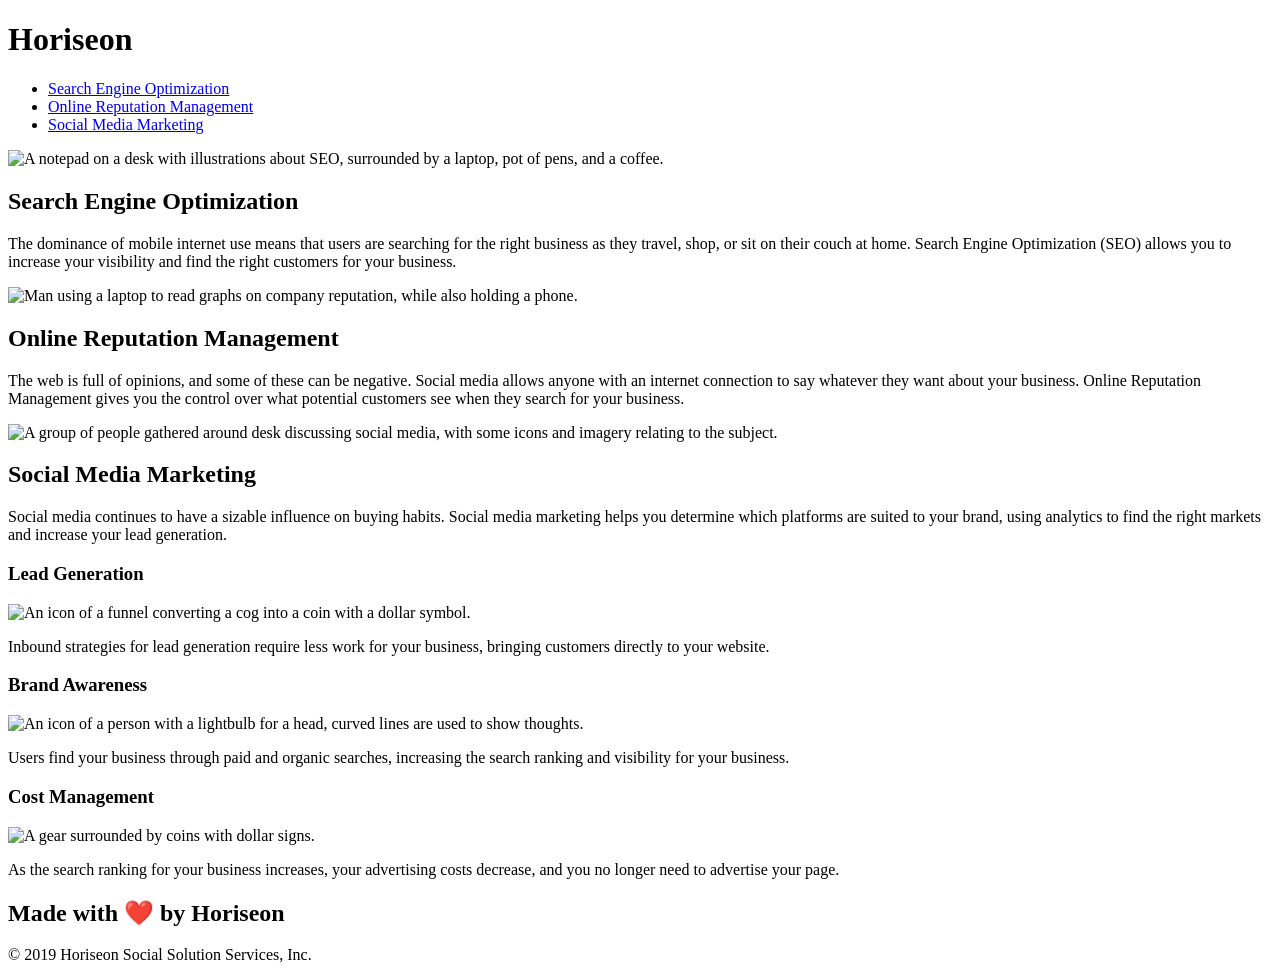
==== index.html @ f4a93204 "Made HTML the root." ====
<!DOCTYPE html>
<html lang="en-gb">

<head>
    <meta charset="UTF-8" />
    <link rel="stylesheet" href="./assets/css/style.css">
    <title>Horiseon AS Redesign</title>
</head>

<body>
    <header>
        <h1>Horiseon<article class="seo"></article></h1>
        <div>
            <ul>
                <li>
                    <a href="#search-engine-optimization">Search Engine Optimization</a>
                </li>
                <li>
                    <a href="#online-reputation-management">Online Reputation Management</a>
                </li>
                <li>
                    <a href="#social-media-marketing">Social Media Marketing</a>
                </li>
            </ul>
        </div>
    </header>
    <div class="hero"></div>
    <content class="benefit-lead">
        <section id="search-engine-optimization" class="search-engine-optimization">
            <img src="./assets/images/search-engine-optimization.jpg" class="float-left" alt="A notepad on a desk with illustrations about SEO, surrounded by a laptop, pot of pens, and a coffee."/>
            <h2>Search Engine Optimization</h2>
            <p>
                The dominance of mobile internet use means that users are searching for the right business as they travel, shop, or sit on their couch at home. Search Engine Optimization (SEO) allows you to increase your visibility and find the right customers for your business.
            </p>
        </section>
        <section id="online-reputation-management" class="online-reputation-management">
            <img src="./assets/images/online-reputation-management.jpg" class="float-right" alt="Man using a laptop to read graphs on company reputation, while also holding a phone."/>
            <h2>Online Reputation Management</h2>
            <p>
                The web is full of opinions, and some of these can be negative. Social media allows anyone with an internet connection to say whatever they want about your business. Online Reputation Management gives you the control over what potential customers see when they search for your business.
            </p>
        </section>
        <section id="social-media-marketing" class="social-media-marketing">
            <img src="./assets/images/social-media-marketing.jpg" class="float-left" alt="A group of people gathered around desk discussing social media, with some icons and imagery relating to the subject."/>
            <h2>Social Media Marketing</h2>
            <p>
                Social media continues to have a sizable influence on buying habits. Social media marketing helps you determine which platforms are suited to your brand, using analytics to find the right markets and increase your lead generation.
            </p>
        </section>
    </content>
    <content class="benefits">
        <section class="benefit-lead">
            <h3>Lead Generation</h3>
            <img src="./assets/images/lead-generation.png" alt="An icon of a funnel converting a cog into a coin with a dollar symbol."/>
            <p>
                Inbound strategies for lead generation require less work for your business, bringing customers directly to your website.
            </p>
        </section>
        <section class="benefit-brand">
            <h3>Brand Awareness</h3>
            <img src="./assets/images/brand-awareness.png" alt="An icon of a person with a lightbulb for a head, curved lines are used to show thoughts."/>
            <p>
                Users find your business through paid and organic searches, increasing the search ranking and visibility for your business.
            </p>
        </section>
        <section class="benefit-cost">
            <h3>Cost Management</h3>
            <img src="./assets/images/cost-management.png" alt="A gear surrounded by coins with dollar signs."/>
            <p>
                As the search ranking for your business increases, your advertising costs decrease, and you no longer need to advertise your page.
            </p>
        </section>
    </content>
    <Footer class="footer">
        <h2>Made with ❤️️ by Horiseon</h2>
        <p>
            &copy; 2019 Horiseon Social Solution Services, Inc.
        </p>
    </footer>
</body>

</html>
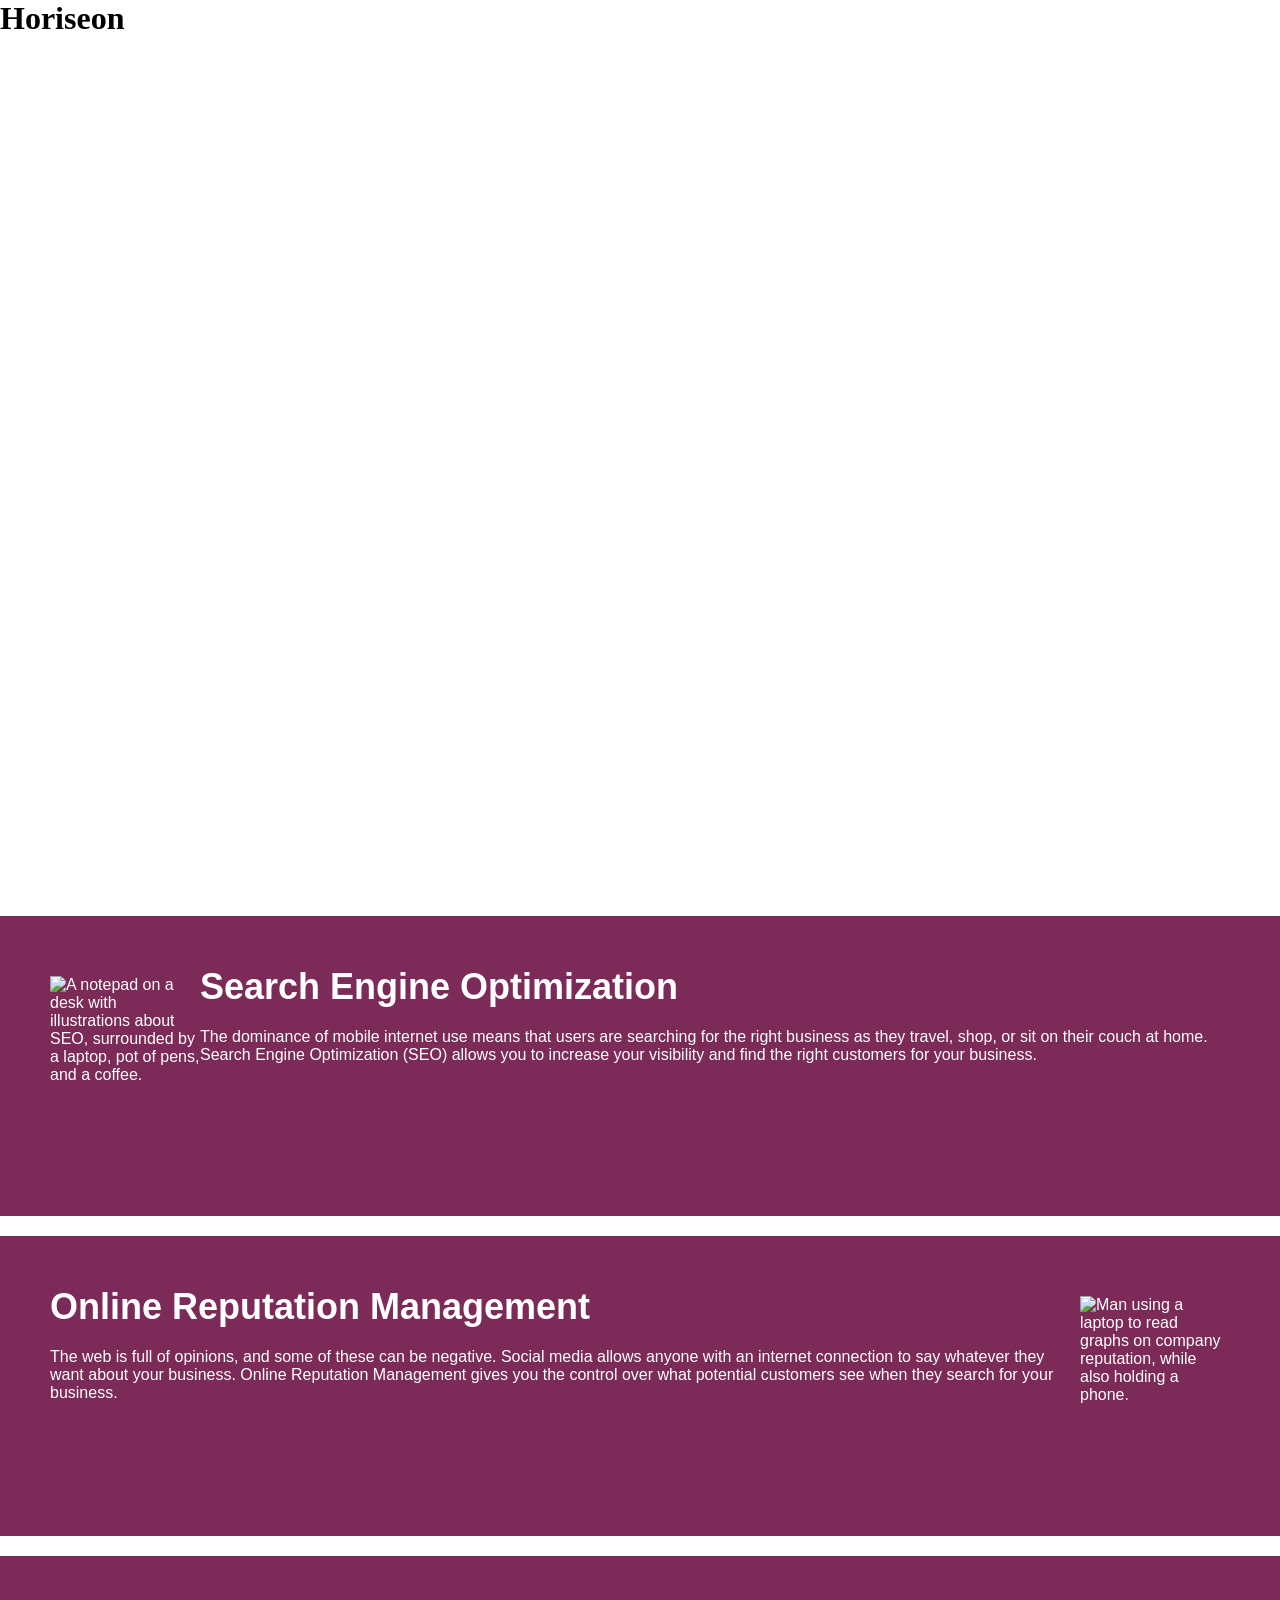
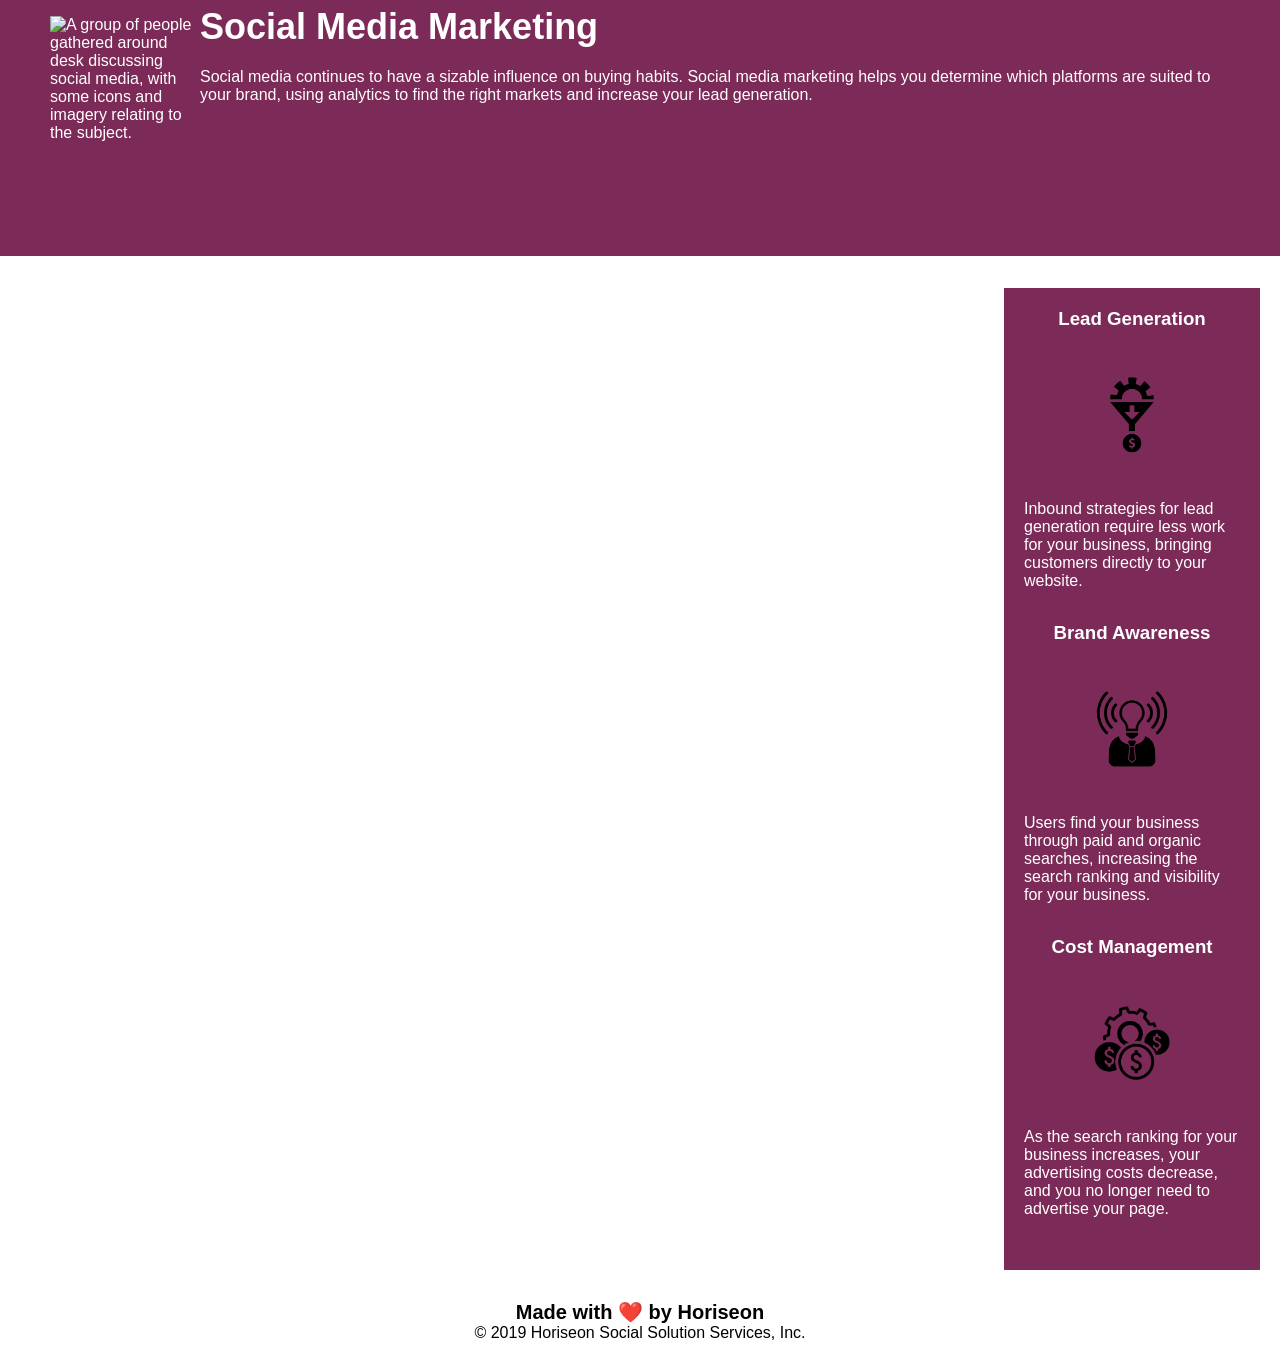
==== commit 20d7144e: "Fixed styling and image references" ====
--- a/index.html
+++ b/index.html
@@ -3,8 +3,8 @@
 
 <head>
     <meta charset="UTF-8" />
-    <link rel="stylesheet" href="./assets/css/style.css">
-    <title>Horiseon AS Redesign</title>
+    <link rel="stylesheet" href="./starter/assets/css/style.css">
+    <title>Horiseon Redesign</title>
 </head>
 
 <body>
@@ -25,53 +25,53 @@
         </div>
     </header>
     <div class="hero"></div>
-    <content class="benefit-lead">
-        <section id="search-engine-optimization" class="search-engine-optimization">
-            <img src="./assets/images/search-engine-optimization.jpg" class="float-left" alt="A notepad on a desk with illustrations about SEO, surrounded by a laptop, pot of pens, and a coffee."/>
+    <main class="benefit-lead">
+        <section class="search-engine-optimization">
+            <img src="./starter/assets/images/search-engine-optimization.jpg" class="float-left" alt="A notepad on a desk with illustrations about SEO, surrounded by a laptop, pot of pens, and a coffee."/>
             <h2>Search Engine Optimization</h2>
             <p>
                 The dominance of mobile internet use means that users are searching for the right business as they travel, shop, or sit on their couch at home. Search Engine Optimization (SEO) allows you to increase your visibility and find the right customers for your business.
             </p>
         </section>
         <section id="online-reputation-management" class="online-reputation-management">
-            <img src="./assets/images/online-reputation-management.jpg" class="float-right" alt="Man using a laptop to read graphs on company reputation, while also holding a phone."/>
+            <img src="./starter/assets/images/online-reputation-management.jpg" class="float-right" alt="Man using a laptop to read graphs on company reputation, while also holding a phone."/>
             <h2>Online Reputation Management</h2>
             <p>
                 The web is full of opinions, and some of these can be negative. Social media allows anyone with an internet connection to say whatever they want about your business. Online Reputation Management gives you the control over what potential customers see when they search for your business.
             </p>
         </section>
         <section id="social-media-marketing" class="social-media-marketing">
-            <img src="./assets/images/social-media-marketing.jpg" class="float-left" alt="A group of people gathered around desk discussing social media, with some icons and imagery relating to the subject."/>
+            <img src="./starter/assets/images/social-media-marketing.jpg" class="float-left" alt="A group of people gathered around desk discussing social media, with some icons and imagery relating to the subject."/>
             <h2>Social Media Marketing</h2>
             <p>
                 Social media continues to have a sizable influence on buying habits. Social media marketing helps you determine which platforms are suited to your brand, using analytics to find the right markets and increase your lead generation.
             </p>
         </section>
-    </content>
-    <content class="benefits">
+    </main>
+    <main class="benefits">
         <section class="benefit-lead">
             <h3>Lead Generation</h3>
-            <img src="./assets/images/lead-generation.png" alt="An icon of a funnel converting a cog into a coin with a dollar symbol."/>
+            <img src="./starter/assets/images/lead-generation.png" alt="An icon of a funnel converting a cog into a coin with a dollar symbol."/>
             <p>
                 Inbound strategies for lead generation require less work for your business, bringing customers directly to your website.
             </p>
         </section>
         <section class="benefit-brand">
             <h3>Brand Awareness</h3>
-            <img src="./assets/images/brand-awareness.png" alt="An icon of a person with a lightbulb for a head, curved lines are used to show thoughts."/>
+            <img src="./starter/assets/images/brand-awareness.png" alt="An icon of a person with a lightbulb for a head, curved lines are used to show thoughts."/>
             <p>
                 Users find your business through paid and organic searches, increasing the search ranking and visibility for your business.
             </p>
         </section>
         <section class="benefit-cost">
             <h3>Cost Management</h3>
-            <img src="./assets/images/cost-management.png" alt="A gear surrounded by coins with dollar signs."/>
+            <img src="./starter/assets/images/cost-management.png" alt="A gear surrounded by coins with dollar signs."/>
             <p>
                 As the search ranking for your business increases, your advertising costs decrease, and you no longer need to advertise your page.
             </p>
         </section>
-    </content>
-    <Footer class="footer">
+    </main>
+    <footer class="footer">
         <h2>Made with ❤️️ by Horiseon</h2>
         <p>
             &copy; 2019 Horiseon Social Solution Services, Inc.
--- a/starter/assets/css/style.css
+++ b/starter/assets/css/style.css
@@ -0,0 +1,184 @@
+* {
+    box-sizing: border-box;
+    padding: 0;
+    margin: 0;
+}
+
+.body {
+    background-color: #d9dcd6;
+}
+
+.header {
+    padding: 20px;
+    font-family: 'Trebuchet MS', 'Lucida Sans Unicode', 'Lucida Grande', 'Lucida Sans', Arial, sans-serif;
+    background-color: #7c2a57;
+    color: #ffffff;
+}
+
+.header h1 {
+    display: inline-block;
+    font-size: 48px;
+}
+
+.header h1, .seo {
+    color: #d9dcd6;
+}
+
+.header div {
+    padding-top: 15px;
+    margin-right: 20px;
+    float: right;
+    font-family: 'Gill Sans', 'Gill Sans MT', Calibri, 'Trebuchet MS', sans-serif;
+    font-size: 20px;
+}
+
+.header div ul {
+    list-style-type: none;
+}
+
+.header div ul li {
+    display: inline-block;
+    margin-left: 25px;
+}
+
+a {
+    color: #ffffff;
+    text-decoration: none;
+}
+
+p {
+    font-size: 16px;
+}
+
+.hero {
+    height: 800px;
+    width: 100%;
+    margin-bottom: 25px;
+    background-image: url("../images/digital-marketing-meeting.jpg");
+    background-size: cover;
+    background-position: center;
+}
+
+.float-left {
+    float: left;
+    margin-right: 25px;
+}
+
+.float-right {
+    float: right;
+    margin-left: 25px;
+}
+
+.content {
+    width: 75%;
+    display: inline-block;
+    margin-left: 20px;
+}
+
+.benefits {
+    margin-right: 20px;
+    padding: 20px;
+    clear: both;
+    float: right;
+    width: 20%;
+    height: 100%;
+    font-family: 'Gill Sans', 'Gill Sans MT', Calibri, 'Trebuchet MS', sans-serif;
+    background-color: #7c2a57;
+}
+
+.benefit-lead,
+.benefit-brand,
+.benefit-cost {
+    margin-bottom: 32px;
+    color: #ffffff;
+}
+
+.benefit-lead h3,
+.benefit-brand h3,
+.benefit-cost h3 {
+    margin-bottom: 10px;
+    text-align: center;
+}
+
+.benefit-lead img {
+    display: block;
+    margin: 10px auto;
+    max-width: 150px;
+}
+
+.benefit-brand img {
+    display: block;
+    margin: 10px auto;
+    max-width: 150px;
+}
+
+.benefit-cost img {
+    display: block;
+    margin: 10px auto;
+    max-width: 150px;
+}
+
+.search-engine-optimization {
+    margin-bottom: 20px;
+    padding: 50px;
+    height: 300px;
+    font-family: 'Gill Sans', 'Gill Sans MT', Calibri, 'Trebuchet MS', sans-serif;
+    background-color: #7c2a57;
+    color: #ffffff;
+}
+
+.online-reputation-management {
+    margin-bottom: 20px;
+    padding: 50px;
+    height: 300px;
+    font-family: 'Gill Sans', 'Gill Sans MT', Calibri, 'Trebuchet MS', sans-serif;
+    background-color: #7c2a57;
+    color: #ffffff;
+}
+
+.social-media-marketing {
+    margin-bottom: 20px;
+    padding: 50px;
+    height: 300px;
+    font-family: 'Gill Sans', 'Gill Sans MT', Calibri, 'Trebuchet MS', sans-serif;
+    background-color: #7c2a57;
+    color: #ffffff;
+}
+
+.search-engine-optimization img {
+    max-height: 200px;
+}
+
+.online-reputation-management img {
+    max-height: 200px;
+}
+
+.social-media-marketing img {
+    max-height: 200px;
+}
+
+.search-engine-optimization h2 {
+    margin-bottom: 20px;
+    font-size: 36px;
+}
+
+.online-reputation-management h2 {
+    margin-bottom: 20px;
+    font-size: 36px;
+}
+
+.social-media-marketing h2 {
+    margin-bottom: 20px;
+    font-size: 36px;
+}
+
+.footer {
+    padding: 30px;
+    clear: both;
+    font-family: 'Trebuchet MS', 'Lucida Sans Unicode', 'Lucida Grande', 'Lucida Sans', Arial, sans-serif;
+    text-align: center;
+}
+
+.footer h2 {
+    font-size: 20px;
+}
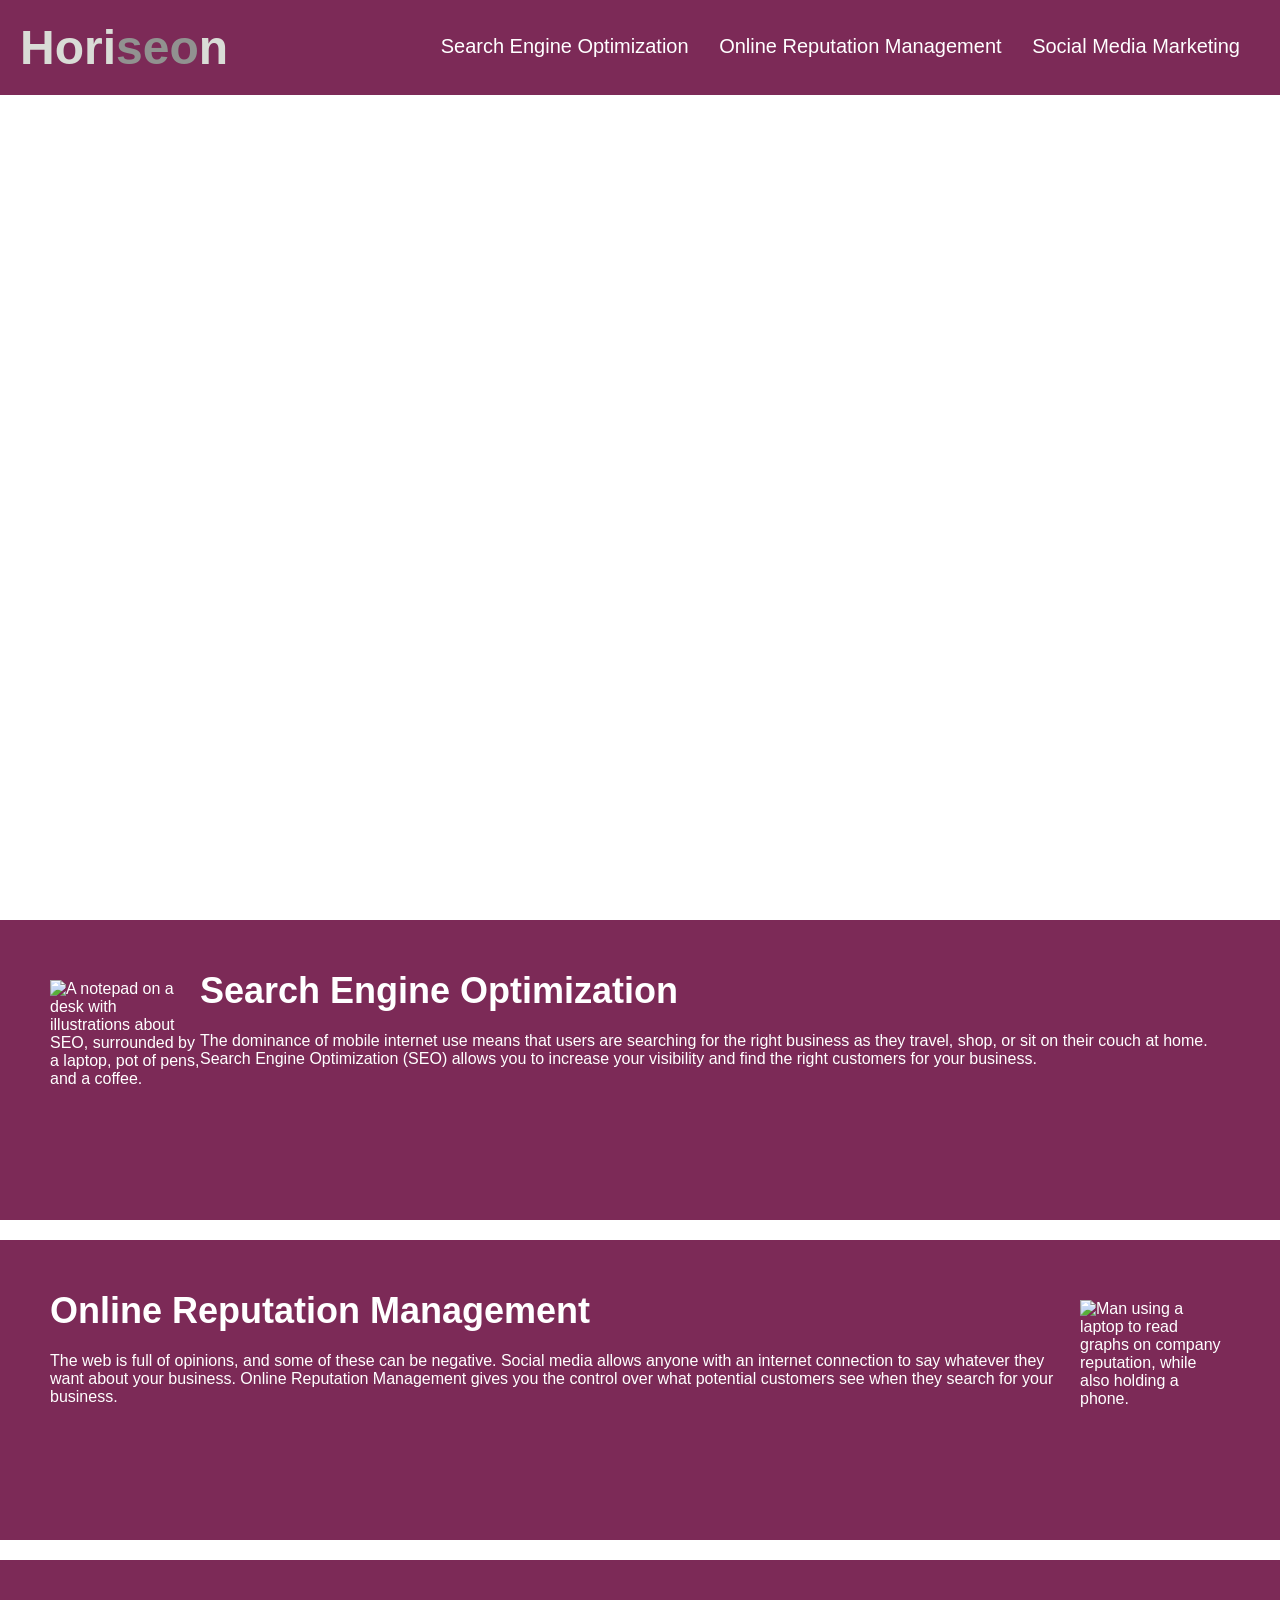
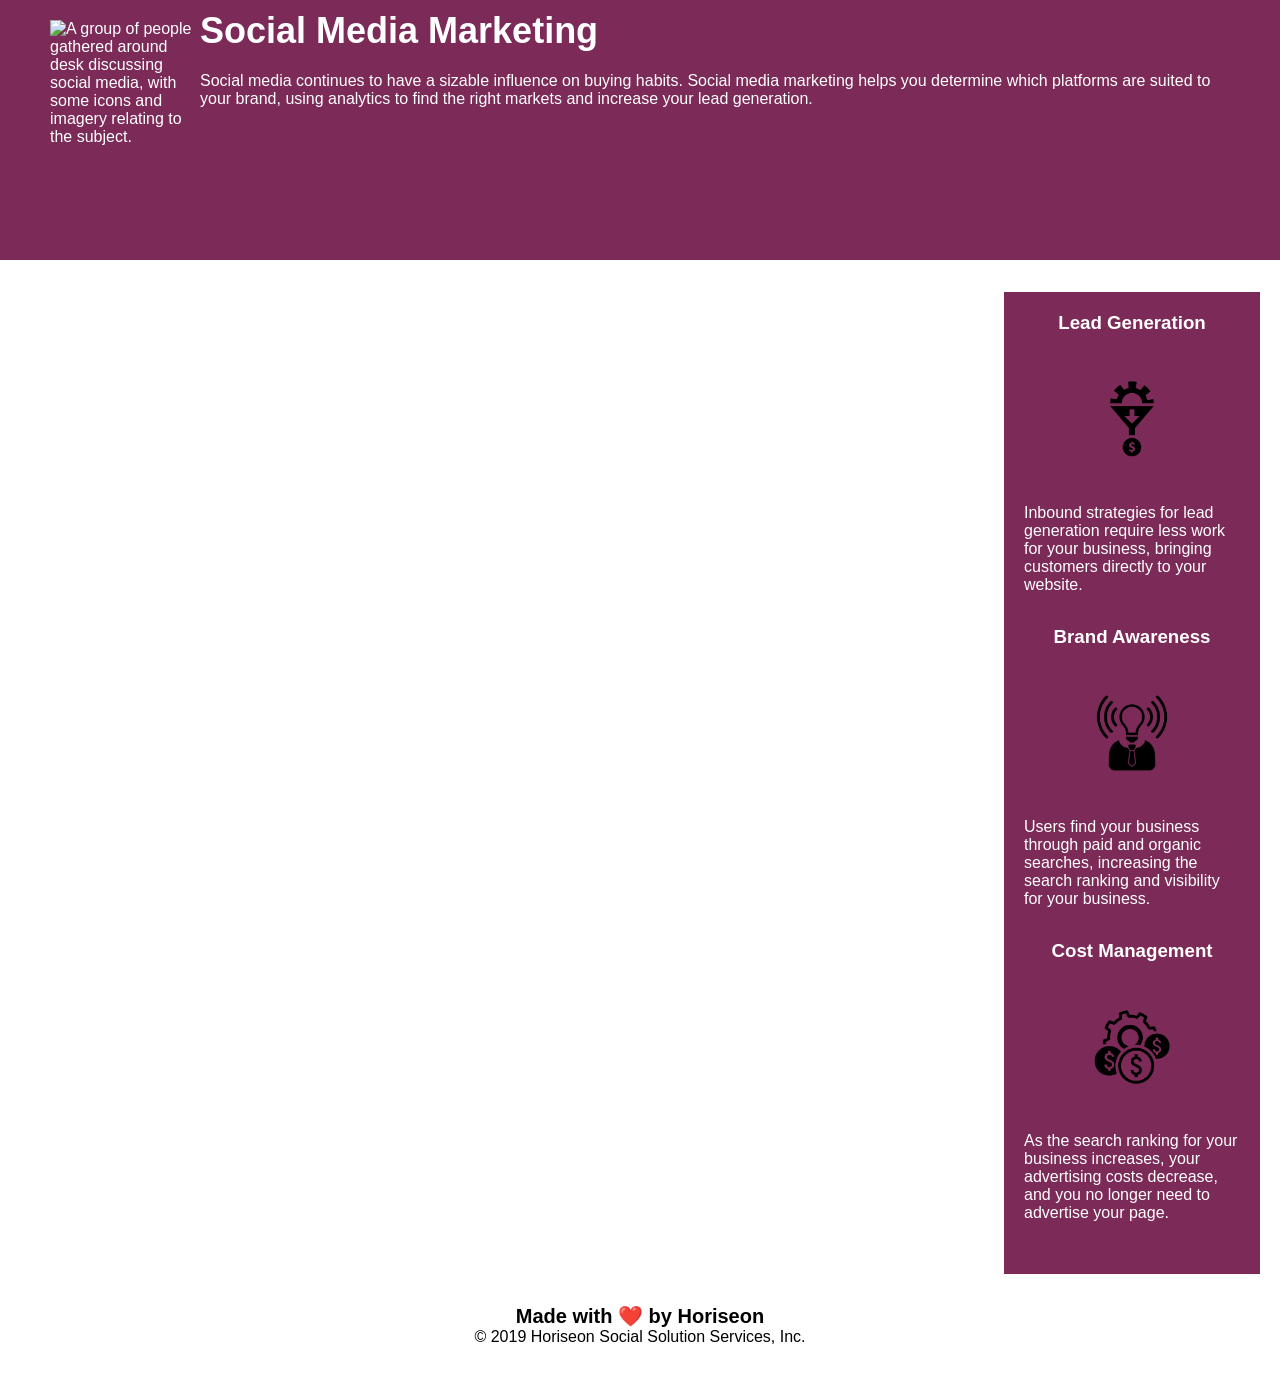
==== commit 50350fcc: "Fixed header styling and text." ====
--- a/index.html
+++ b/index.html
@@ -8,8 +8,8 @@
 </head>
 
 <body>
-    <header>
-        <h1>Horiseon<article class="seo"></article></h1>
+    <header class="header">
+        <h1>Hori<span class="seo">seo</span>n</h1>
         <div>
             <ul>
                 <li>
@@ -52,23 +52,23 @@
         <section class="benefit-lead">
             <h3>Lead Generation</h3>
             <img src="./starter/assets/images/lead-generation.png" alt="An icon of a funnel converting a cog into a coin with a dollar symbol."/>
-            <p>
+            <span>
                 Inbound strategies for lead generation require less work for your business, bringing customers directly to your website.
-            </p>
+            </span>
         </section>
         <section class="benefit-brand">
             <h3>Brand Awareness</h3>
             <img src="./starter/assets/images/brand-awareness.png" alt="An icon of a person with a lightbulb for a head, curved lines are used to show thoughts."/>
-            <p>
+            <span>
                 Users find your business through paid and organic searches, increasing the search ranking and visibility for your business.
-            </p>
+            </span>
         </section>
         <section class="benefit-cost">
             <h3>Cost Management</h3>
             <img src="./starter/assets/images/cost-management.png" alt="A gear surrounded by coins with dollar signs."/>
-            <p>
+            <span>
                 As the search ranking for your business increases, your advertising costs decrease, and you no longer need to advertise your page.
-            </p>
+            </span>
         </section>
     </main>
     <footer class="footer">
--- a/starter/assets/css/style.css
+++ b/starter/assets/css/style.css
@@ -20,8 +20,12 @@
     font-size: 48px;
 }
 
-.header h1, .seo {
+.header h1 {
     color: #d9dcd6;
+}
+
+.seo {
+    color: #919290
 }
 
 .header div {
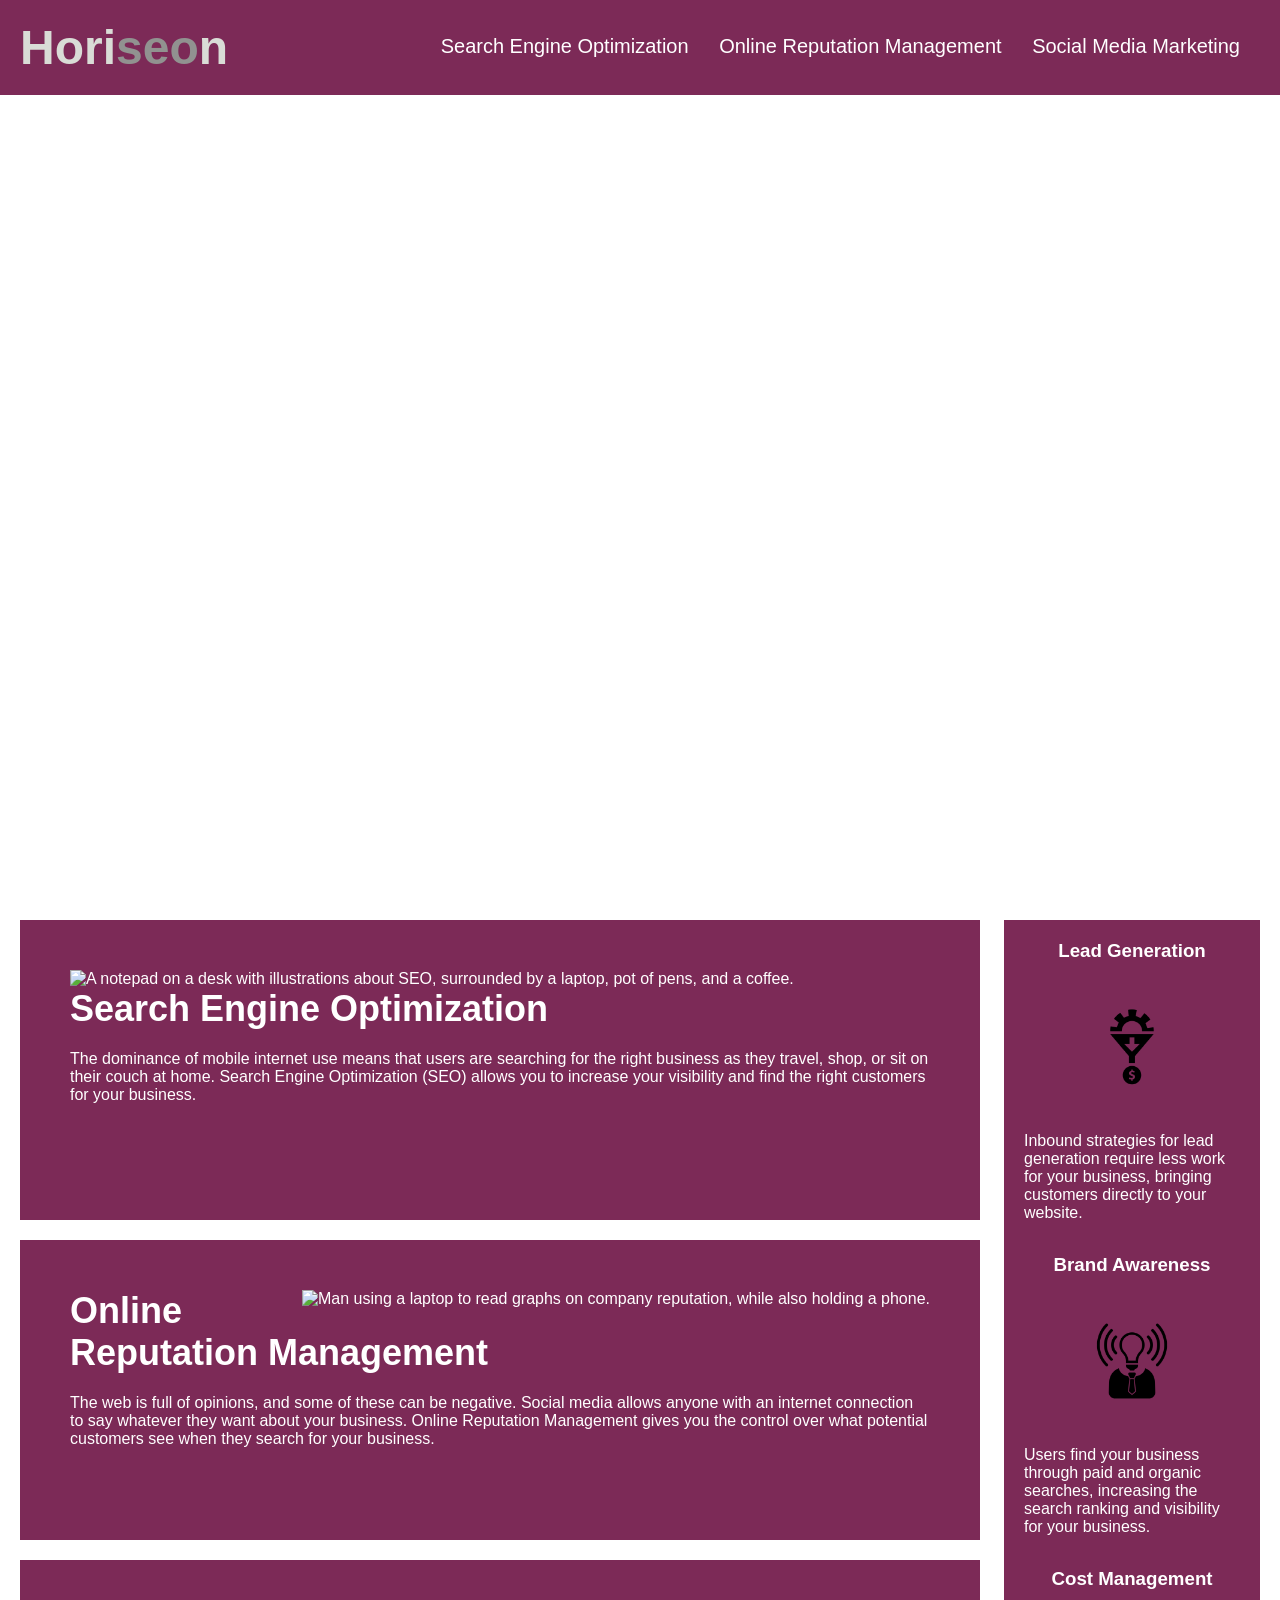
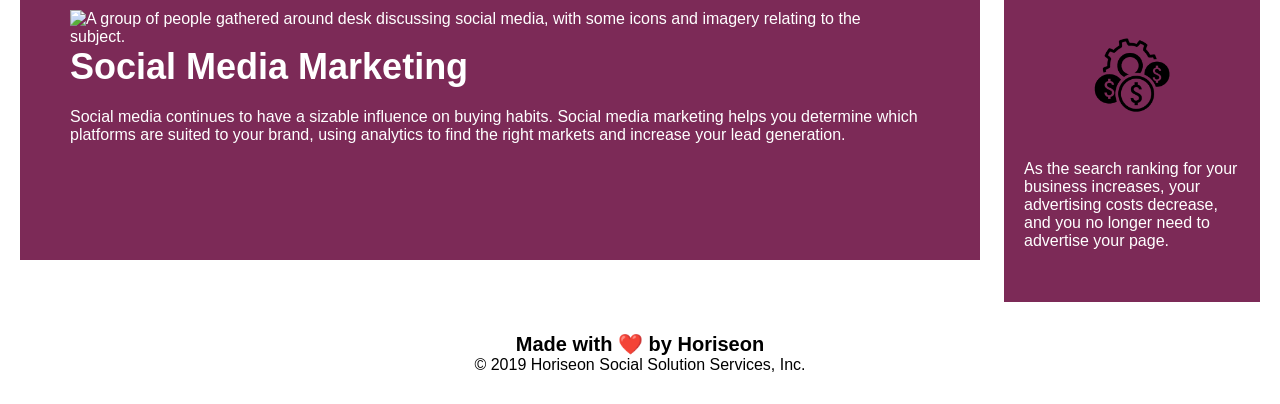
==== commit 3a7989c3: "Changed class tags to fix website formatting and consolidated CSS file." ====
--- a/index.html
+++ b/index.html
@@ -25,7 +25,7 @@
         </div>
     </header>
     <div class="hero"></div>
-    <main class="benefit-lead">
+    <main class="content">
         <section class="search-engine-optimization">
             <img src="./starter/assets/images/search-engine-optimization.jpg" class="float-left" alt="A notepad on a desk with illustrations about SEO, surrounded by a laptop, pot of pens, and a coffee."/>
             <h2>Search Engine Optimization</h2>
--- a/starter/assets/css/style.css
+++ b/starter/assets/css/style.css
@@ -3,6 +3,8 @@
     padding: 0;
     margin: 0;
 }
+
+/* Header Section */
 
 .body {
     background-color: #d9dcd6;
@@ -54,6 +56,8 @@
     font-size: 16px;
 }
 
+/* Body Section */
+
 .hero {
     height: 800px;
     width: 100%;
@@ -104,42 +108,16 @@
     text-align: center;
 }
 
-.benefit-lead img {
-    display: block;
-    margin: 10px auto;
-    max-width: 150px;
-}
-
-.benefit-brand img {
-    display: block;
-    margin: 10px auto;
-    max-width: 150px;
-}
-
+.benefit-lead img,
+.benefit-brand img,
 .benefit-cost img {
     display: block;
     margin: 10px auto;
     max-width: 150px;
 }
 
-.search-engine-optimization {
-    margin-bottom: 20px;
-    padding: 50px;
-    height: 300px;
-    font-family: 'Gill Sans', 'Gill Sans MT', Calibri, 'Trebuchet MS', sans-serif;
-    background-color: #7c2a57;
-    color: #ffffff;
-}
-
-.online-reputation-management {
-    margin-bottom: 20px;
-    padding: 50px;
-    height: 300px;
-    font-family: 'Gill Sans', 'Gill Sans MT', Calibri, 'Trebuchet MS', sans-serif;
-    background-color: #7c2a57;
-    color: #ffffff;
-}
-
+.search-engine-optimization,
+.online-reputation-management,
 .social-media-marketing {
     margin-bottom: 20px;
     padding: 50px;
@@ -149,28 +127,14 @@
     color: #ffffff;
 }
 
-.search-engine-optimization img {
-    max-height: 200px;
-}
-
-.online-reputation-management img {
-    max-height: 200px;
-}
-
+.search-engine-optimization img,
+.online-reputation-management img,
 .social-media-marketing img {
     max-height: 200px;
 }
 
-.search-engine-optimization h2 {
-    margin-bottom: 20px;
-    font-size: 36px;
-}
-
-.online-reputation-management h2 {
-    margin-bottom: 20px;
-    font-size: 36px;
-}
-
+.search-engine-optimization h2,
+.online-reputation-management h2,
 .social-media-marketing h2 {
     margin-bottom: 20px;
     font-size: 36px;
